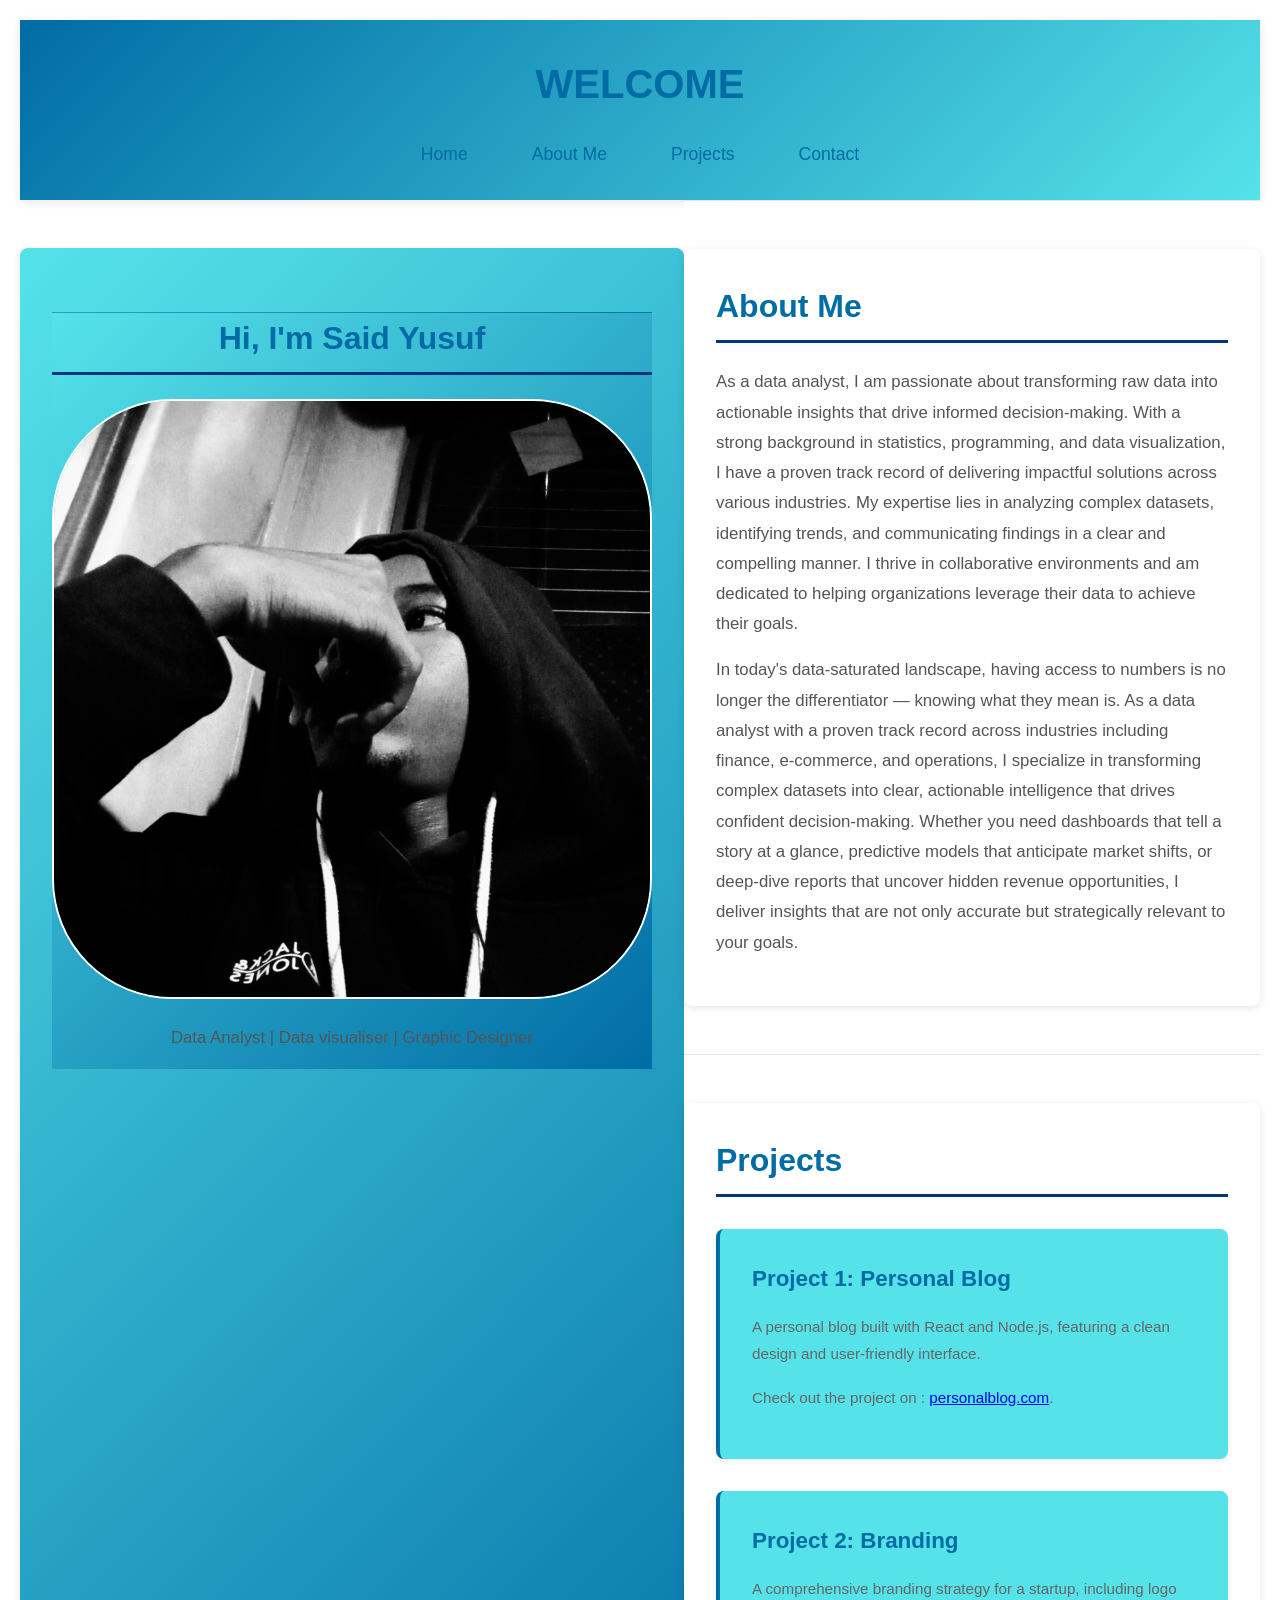
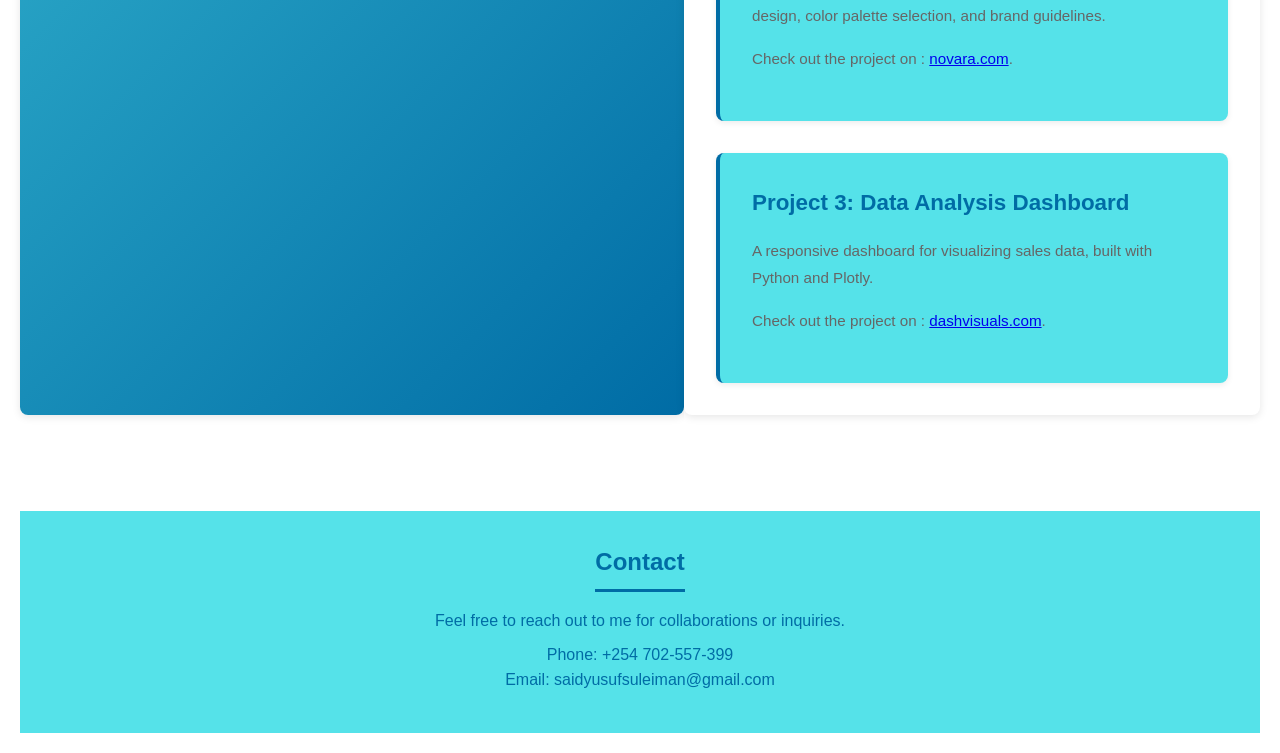
==== index.html @ 861173c4 "initial commit" ====
<!DOCTYPE html>
<html>
    <head>
        <meta charset="UTF-8">
        <meta name="viewport" content="width=device-width, initial-scale=1.0">
        <title>Portfolio - Data Analyst</title>
        <link rel="stylesheet" href="style.css">
    </head>
    <body>
        <header>
            <h1><strong>WELCOME</strong></h1>
            <nav>
                <ul>
                    <li><a href="#Home">Home</a></li>
                    <li><a href="#about">About Me</a></li>
                    <li><a href="#projects">Projects</a></li>
                    <li><a href="#contact">Contact</a></li>
                </ul>
            </nav>
        </header>
            <div class="wrapper">
                <section id="hero">
                    <div class="tall">
                        <h2>Hi, I'm Said Yusuf</h2>
                        <div class="hero__image"><img src="profile.jpg"></div>
                        <p>Data Analyst | Data visualiser | Graphic Designer</p>
                    </div>
                </section>
            
                <div class="container">
                        <div class="short">
                            <section id="about">
                                <h2>About Me</h2>
                                <p>As a data analyst, I am passionate about transforming raw data into actionable insights that drive informed decision-making. With a strong background in statistics, programming, and data visualization, I have a proven track record of delivering impactful solutions across various industries. My expertise lies in analyzing complex datasets, identifying trends, and communicating findings in a clear and compelling manner. I thrive in collaborative environments and am dedicated to helping organizations leverage their data to achieve their goals.</p>
                                <p>In today's data-saturated landscape, having access to numbers is no longer the differentiator — knowing what they mean is. As a data analyst with a proven track record across industries including finance, e-commerce, and operations, I specialize in transforming complex datasets into clear, actionable intelligence that drives confident decision-making. Whether you need dashboards that tell a story at a glance, predictive models that anticipate market shifts, or deep-dive reports that uncover hidden revenue opportunities, I deliver insights that are not only accurate but strategically relevant to your goals.</p>
                            </section>
                        </div>
                    <div class="short1">
                        <section id="projects">
                            <h2>Projects</h2>
                            <div class="projects-container">
                                    <div class="project">
                                        <h3>Project 1: Personal Blog</h3>
                                        <p>A personal blog built with React and Node.js, featuring a clean design and user-friendly interface.</p>
                                        <p>Check out the project on : <a href="Personalblog.html">personalblog.com</a>.</p>
                                    </div>
                                    <div class="project">
                                        <h3>Project 2: Branding</h3>
                                        <p>A comprehensive branding strategy for a startup, including logo design, color palette selection, and brand guidelines.</p>
                                        <p>Check out the project on : <a href="Novara.html">novara.com</a>.</p>
                                    </div>
                                    <div class="project">
                                        <h3>Project 3: Data Analysis Dashboard</h3>
                                        <p>A responsive dashboard for visualizing sales data, built with Python and Plotly.</p>
                                        <p>Check out the project on : <a href="dashvisuals.html">dashvisuals.com</a>.</p>
                                    </div>
                            </div>
                        </section>
                    </div>
                </div>
            </div>

        <footer id="contact">
            <h2>Contact</h2>
            <p>Feel free to reach out to me for collaborations or inquiries.</p>
            <p>Phone: +254 702-557-399 <br>
                Email: <a href="mailto:saidyusufsuleiman@gmail.com">saidyusufsuleiman@gmail.com</a>
            </p>
        </footer>
    </body>
</html>
---- style.css ----
* {
    margin: 0;
    padding: 0;
    box-sizing: border-box;
}

body {
    font-family: 'Segoe UI', Tahoma, Geneva, Verdana, sans-serif;
    line-height: 1.6;
    color: #333;
    background-color: #fff;
    padding: 20px;
}

header {
    background: linear-gradient(135deg, #006ca5 0%, #55e2e9 100%);
    color: #006ca5;
    padding: 2rem 0;
    box-shadow: 0 2px 10px rgba(0, 0, 0, 0.1);
}

header h1 {
    text-align: center;
    font-size: 2.5rem;
    margin-bottom: 1.5rem;
    font-weight: 700;
}

header nav ul {
    list-style: none;
    display: flex;
    justify-content: center;
    gap: 2rem;
    flex-wrap: wrap;
}

header nav a {
    color: #006ca5;
    text-decoration: none;
    font-size: 1.1rem;
    padding: 0.5rem 1rem;
    border-radius: 4px;
    transition: background-color 0.3s ease;
}

header nav a:hover {
    background-color: rgba(255, 255, 255, 0.2);
}

section {
    max-width: 1200px;
    margin: 3rem auto;
    padding: 2rem;
    background: white;
    border-radius: 8px;
    box-shadow: 0 2px 8px rgba(0, 0, 0, 0.1);
}

#hero {
    text-align: center;
    background: linear-gradient(135deg, #55e2e9 0%, #006ca5 100%);
    color: #fff;
    padding: 4rem 2rem;
    border-radius: 8px;
    margin-bottom: 3rem;
    display: flex;
    flex-direction: column;
    align-items: center;
}
.hero__image {
    width: 600px;
    height: 600px;
    border-radius: 20%;
    overflow: hidden;
    margin: 1.5rem 0;
    border: 2px solid #fff;
}
img {
    width: 100%;
    height: 100%;
    object-fit: cover;
}

.wrapper {
    display: flex;
    flex-direction: row;
}

.container {
    display: flex;
    flex-direction: column;
}
.tall {
    background: linear-gradient(135deg, #55e2e9 0%, #006ca5 100%);
    backdrop-filter: blur(10px);
    border-top: 1px solid rgba(52, 152, 219, 0.2);
    animation: fadeUp 1s 0.4s cubic-bezier(.22,1,.36,1) both;
}
.short {
    background: rgba(255, 255, 255, 0.95);
    backdrop-filter: blur(10px);
    border-top: 1px solid rgba(52, 152, 219, 0.2);
    animation: fadeUp 1s 0.4s cubic-bezier(.22,1,.36,1) both;
}
.short1 {
    background: rgba(255, 255, 255, 0.95);
    backdrop-filter: blur(10px);
    border-top: 1px solid rgba(52, 152, 219, 0.2);
    animation: fadeUp 1s 0.4s cubic-bezier(.22,1,.36,1) both;
}


section h2 {
    color: #006ca5;
    font-size: 2rem;
    margin-bottom: 1.5rem;
    border-bottom: 3px solid #02367B;
    padding-bottom: 0.5rem;
}

section p {
    margin-bottom: 1rem;
    font-size: 1.05rem;
    line-height: 1.8;
    color: #555;
}

.projects-container {
    display: grid;
    grid-template-columns: repeat(auto-fit, minmax(300px, 1fr));
    gap: 2rem;
    margin-top: 2rem;
}

.project {
    background: #55e2e9;
    padding: 2rem;
    border-radius: 8px;
    border-left: 4px solid #006ca5;
    transition: transform 0.3s ease, box-shadow 0.3s ease;
    box-shadow: 0 2px 6px rgba(0, 0, 0, 0.08);
}

.project:hover {
    transform: translateY(-5px);
    transition: transform 0.3s ease, box-shadow 0.3s ease;
    box-shadow: 0 6px 12px rgba(102, 126, 234, 0.2);
}

.project h3 {
    color: #006ca5;
    margin-bottom: 1rem;
    font-size: 1.4rem;
}

.project p {
    color: #666;
    font-size: 0.95rem;
}

footer {
    background-color: #55e2e9;
    color: 006ca5;
    text-align: center;
    padding: 2rem;
    margin-top: 3rem;
}

footer h2 {
    color: #006ca5;
    margin-bottom: 1rem;
    border-bottom: 3px solid #006ca5;
    padding-bottom: 0.5rem;
    display: inline-block;
}

footer p {
    margin-bottom: 0.5rem;
    color: #006ca5;
}

footer a {
    color: #006ca5;
    text-decoration: none;
    font-weight: 500;
}

footer a:hover {
    text-decoration: underline;
}

@media (max-width: 768px) {
    header h1 {
        font-size: 1.8rem;
    }

    header nav ul {
        flex-direction: column;
        gap: 0.5rem;
        align-items: center;
    }

    section {
        margin: 1.5rem auto;
        padding: 1.5rem;
    }

    .projects-container {
        grid-template-columns: 1fr;
    }
}
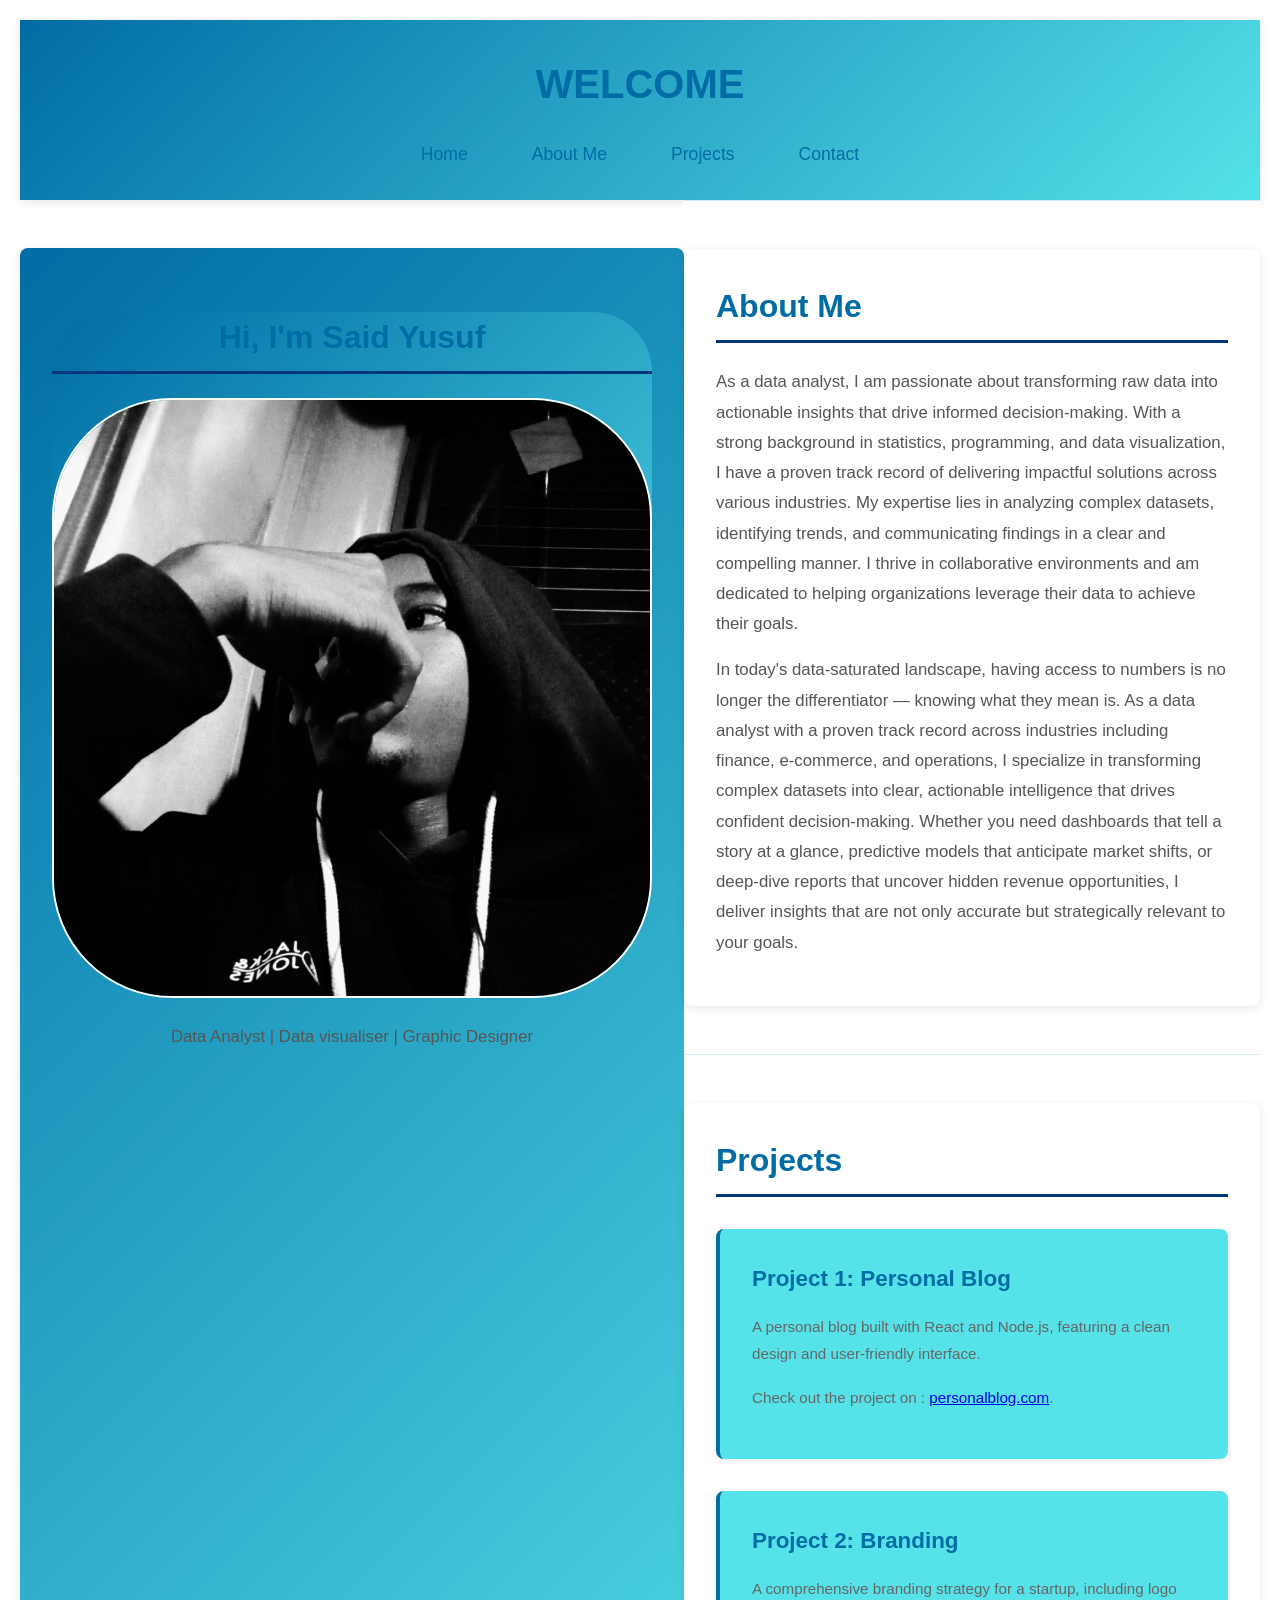
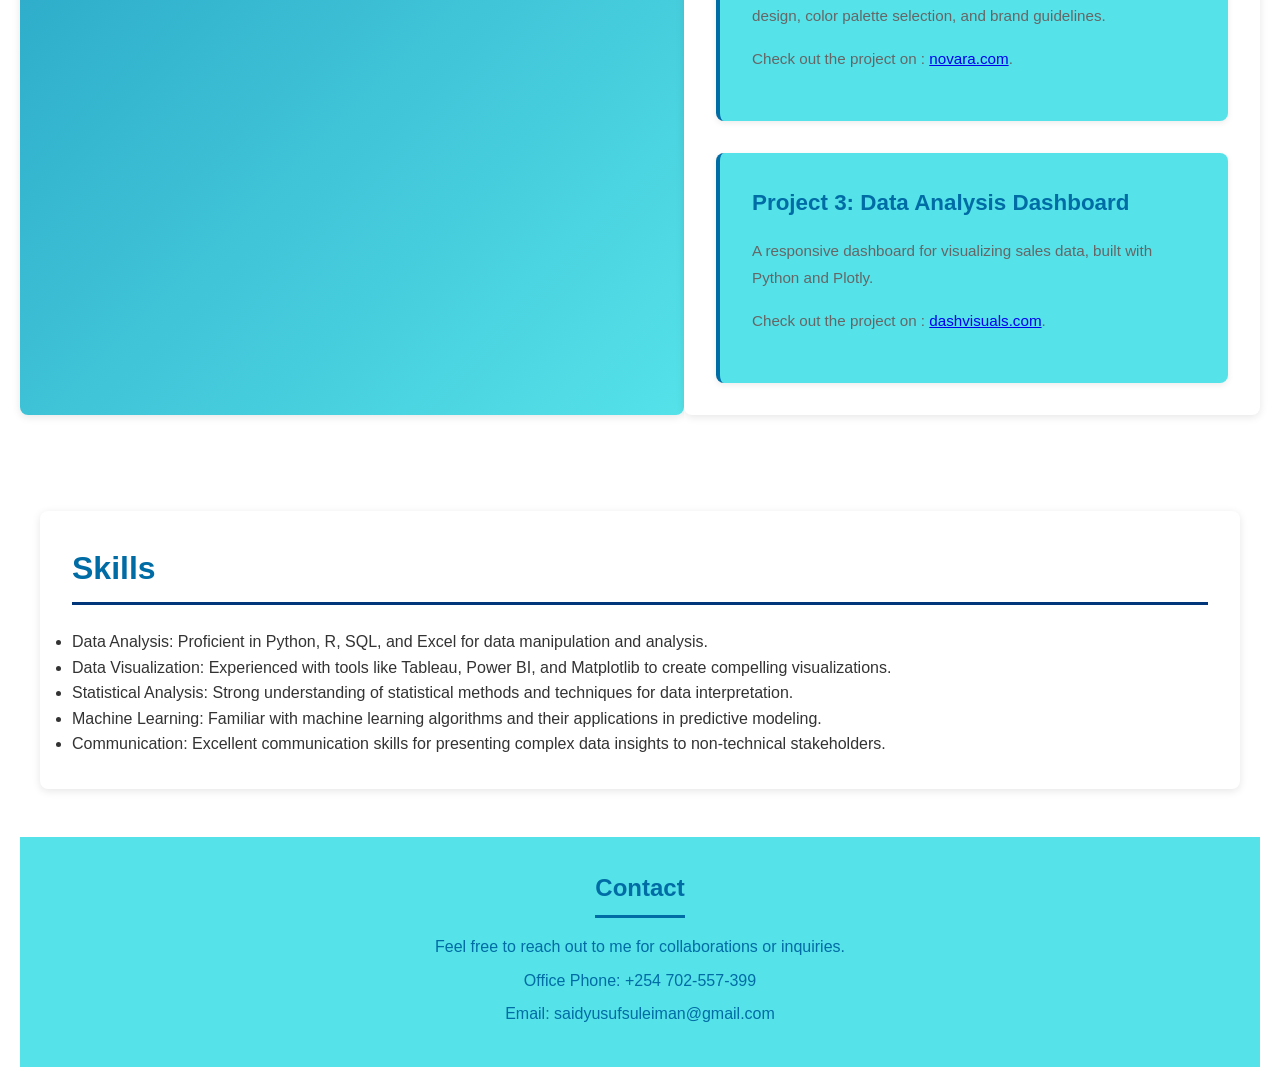
==== commit ab0fa9cf: "Added Skills" ====
--- a/index.html
+++ b/index.html
@@ -59,13 +59,22 @@
                     </div>
                 </div>
             </div>
+                    <section id="skills">
+                        <h2>Skills</h2>
+                        <ul>
+                            <li>Data Analysis: Proficient in Python, R, SQL, and Excel for data manipulation and analysis.</li>
+                            <li>Data Visualization: Experienced with tools like Tableau, Power BI, and Matplotlib to create compelling visualizations.</li>
+                            <li>Statistical Analysis: Strong understanding of statistical methods and techniques for data interpretation.</li>
+                            <li>Machine Learning: Familiar with machine learning algorithms and their applications in predictive modeling.</li>
+                            <li>Communication: Excellent communication skills for presenting complex data insights to non-technical stakeholders.</li>
+                        </ul>
+                    </section>
 
         <footer id="contact">
             <h2>Contact</h2>
             <p>Feel free to reach out to me for collaborations or inquiries.</p>
-            <p>Phone: +254 702-557-399 <br>
-                Email: <a href="mailto:saidyusufsuleiman@gmail.com">saidyusufsuleiman@gmail.com</a>
-            </p>
+            <p>Office Phone: +254 702-557-399</p>
+            <p>Email: <a href="mailto:saidyusufsuleiman@gmail.com">saidyusufsuleiman@gmail.com</a></p>
         </footer>
     </body>
 </html>
--- a/style.css
+++ b/style.css
@@ -58,7 +58,7 @@
 
 #hero {
     text-align: center;
-    background: linear-gradient(135deg, #55e2e9 0%, #006ca5 100%);
+    background: linear-gradient(135deg, #006ca5 0%, #55e2e9 100%);
     color: #fff;
     padding: 4rem 2rem;
     border-radius: 8px;
@@ -91,9 +91,11 @@
     flex-direction: column;
 }
 .tall {
-    background: linear-gradient(135deg, #55e2e9 0%, #006ca5 100%);
+    background: linear-gradient(135deg, #006ca5 0%, #55e2e9 100%);
     backdrop-filter: blur(10px);
-    border-top: 1px solid rgba(52, 152, 219, 0.2);
+    width: 600px;
+    height: 600px;
+    border-radius: 10%;
     animation: fadeUp 1s 0.4s cubic-bezier(.22,1,.36,1) both;
 }
 .short {
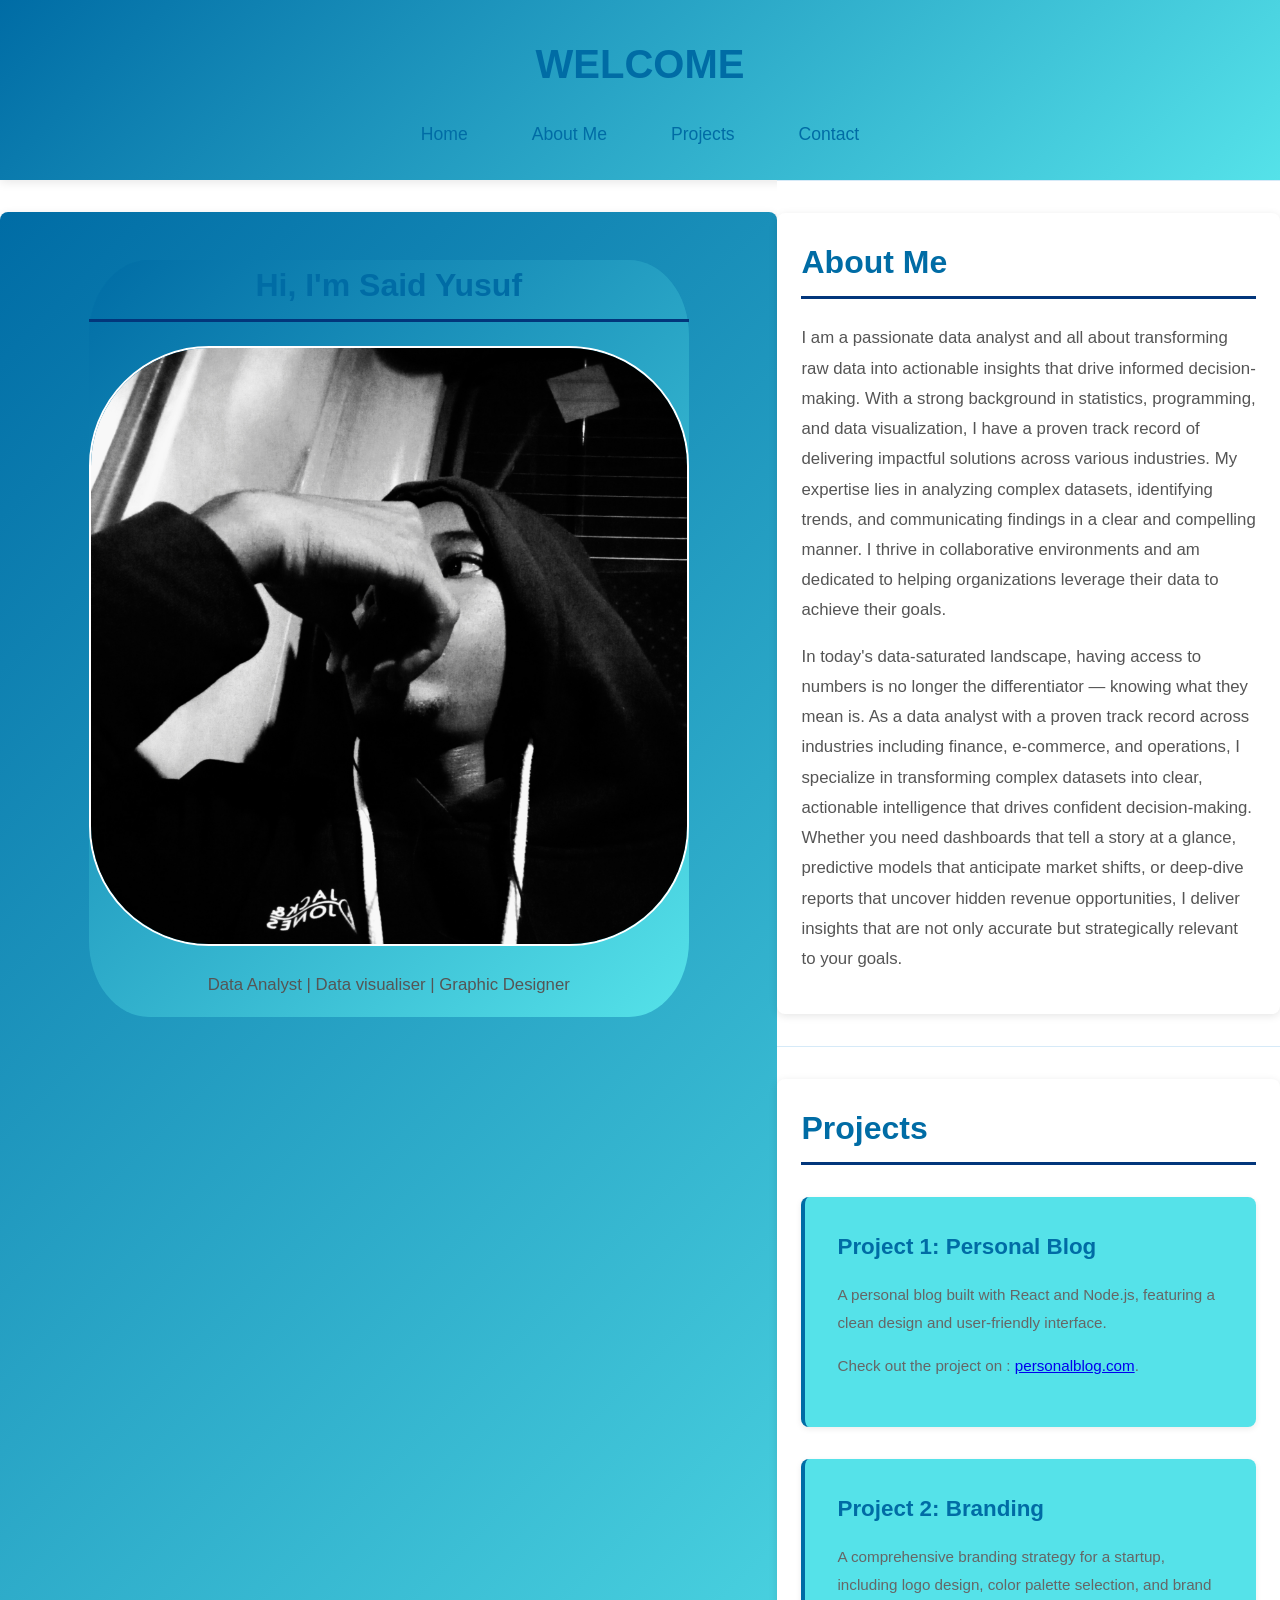
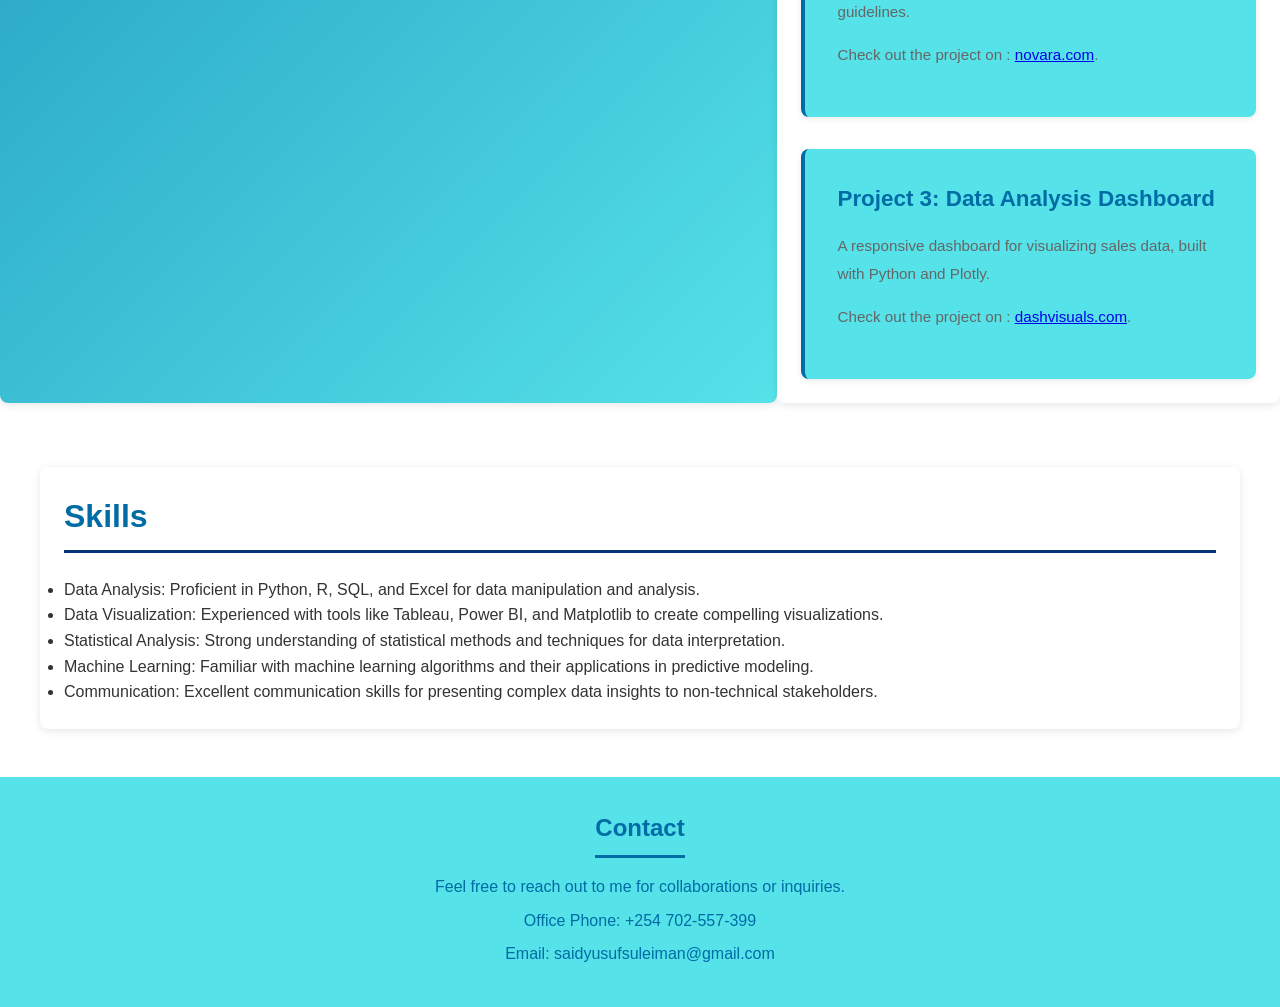
==== commit e6f93502: "Eddited About me" ====
--- a/index.html
+++ b/index.html
@@ -31,7 +31,7 @@
                         <div class="short">
                             <section id="about">
                                 <h2>About Me</h2>
-                                <p>As a data analyst, I am passionate about transforming raw data into actionable insights that drive informed decision-making. With a strong background in statistics, programming, and data visualization, I have a proven track record of delivering impactful solutions across various industries. My expertise lies in analyzing complex datasets, identifying trends, and communicating findings in a clear and compelling manner. I thrive in collaborative environments and am dedicated to helping organizations leverage their data to achieve their goals.</p>
+                                <p>I am a passionate data analyst and all about transforming raw data into actionable insights that drive informed decision-making. With a strong background in statistics, programming, and data visualization, I have a proven track record of delivering impactful solutions across various industries. My expertise lies in analyzing complex datasets, identifying trends, and communicating findings in a clear and compelling manner. I thrive in collaborative environments and am dedicated to helping organizations leverage their data to achieve their goals.</p>
                                 <p>In today's data-saturated landscape, having access to numbers is no longer the differentiator — knowing what they mean is. As a data analyst with a proven track record across industries including finance, e-commerce, and operations, I specialize in transforming complex datasets into clear, actionable intelligence that drives confident decision-making. Whether you need dashboards that tell a story at a glance, predictive models that anticipate market shifts, or deep-dive reports that uncover hidden revenue opportunities, I deliver insights that are not only accurate but strategically relevant to your goals.</p>
                             </section>
                         </div>
--- a/style.css
+++ b/style.css
@@ -9,7 +9,8 @@
     line-height: 1.6;
     color: #333;
     background-color: #fff;
-    padding: 20px;
+    padding: 0;
+    overflow-x: hidden;
 }
 
 header {
@@ -49,8 +50,8 @@
 
 section {
     max-width: 1200px;
-    margin: 3rem auto;
-    padding: 2rem;
+    margin: 2rem auto;
+    padding: 1.5rem;
     background: white;
     border-radius: 8px;
     box-shadow: 0 2px 8px rgba(0, 0, 0, 0.1);
@@ -60,16 +61,17 @@
     text-align: center;
     background: linear-gradient(135deg, #006ca5 0%, #55e2e9 100%);
     color: #fff;
-    padding: 4rem 2rem;
+    padding: 3rem 1.5rem;
     border-radius: 8px;
-    margin-bottom: 3rem;
+    margin-bottom: 2rem;
     display: flex;
     flex-direction: column;
     align-items: center;
 }
 .hero__image {
-    width: 600px;
-    height: 600px;
+    width: min(600px, 100%);
+    aspect-ratio: 1 / 1;
+    height: auto;
     border-radius: 20%;
     overflow: hidden;
     margin: 1.5rem 0;
@@ -79,42 +81,50 @@
     width: 100%;
     height: 100%;
     object-fit: cover;
+    display: block;
 }
 
 .wrapper {
     display: flex;
     flex-direction: row;
+    width: 100%;
 }
 
 .container {
     display: flex;
     flex-direction: column;
+    width: 100%;
 }
 .tall {
     background: linear-gradient(135deg, #006ca5 0%, #55e2e9 100%);
     backdrop-filter: blur(10px);
-    width: 600px;
-    height: 600px;
+    -webkit-backdrop-filter: blur(10px);
+    width: min(600px, 100%);
+    height: auto;
     border-radius: 10%;
     animation: fadeUp 1s 0.4s cubic-bezier(.22,1,.36,1) both;
 }
 .short {
     background: rgba(255, 255, 255, 0.95);
     backdrop-filter: blur(10px);
+    -webkit-backdrop-filter: blur(10px);
     border-top: 1px solid rgba(52, 152, 219, 0.2);
     animation: fadeUp 1s 0.4s cubic-bezier(.22,1,.36,1) both;
 }
 .short1 {
     background: rgba(255, 255, 255, 0.95);
     backdrop-filter: blur(10px);
+    -webkit-backdrop-filter: blur(10px);
     border-top: 1px solid rgba(52, 152, 219, 0.2);
     animation: fadeUp 1s 0.4s cubic-bezier(.22,1,.36,1) both;
 }
 
 
+
+
 section h2 {
     color: #006ca5;
-    font-size: 2rem;
+    font-size: clamp(1.4rem, 4vw, 2rem);
     margin-bottom: 1.5rem;
     border-bottom: 3px solid #02367B;
     padding-bottom: 0.5rem;
@@ -162,11 +172,12 @@
 
 footer {
     background-color: #55e2e9;
-    color: 006ca5;
+    color: #006ca5;
     text-align: center;
     padding: 2rem;
     margin-top: 3rem;
 }
+
 
 footer h2 {
     color: #006ca5;
@@ -192,8 +203,12 @@
 }
 
 @media (max-width: 768px) {
+    body {
+        padding: 0;
+    }
+
     header h1 {
-        font-size: 1.8rem;
+        font-size: 1.6rem;
     }
 
     header nav ul {
@@ -203,11 +218,30 @@
     }
 
     section {
-        margin: 1.5rem auto;
-        padding: 1.5rem;
+        margin: 1rem auto;
+        padding: 1rem;
+    }
+
+    #hero {
+        padding-left: 1rem;
+        padding-right: 1rem;
+    }
+
+    .wrapper {
+        flex-direction: column;
     }
 
     .projects-container {
         grid-template-columns: 1fr;
     }
-}
+
+    .tall {
+        width: 100%;
+        border-radius: 12px;
+    }
+
+    .hero__image {
+        margin: 1rem 0;
+    }
+}
+
